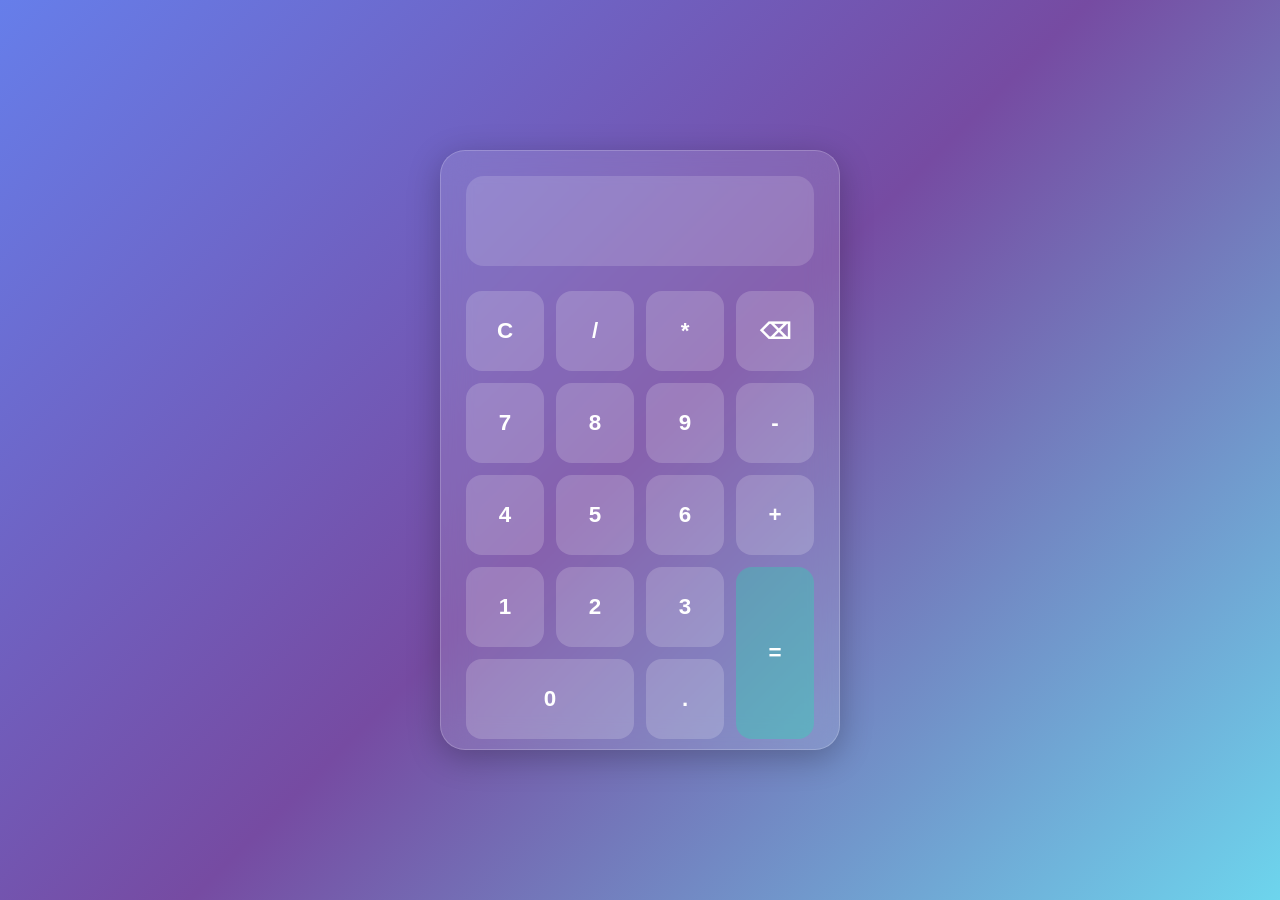
==== GPT/index.html @ fbfbd9ab "Add files via upload" ====
<!DOCTYPE html>
<html lang="pt-BR">
<head>
    <meta charset="UTF-8">
    <meta name="viewport" content="width=device-width, initial-scale=1.0">
    <title>Calculadora Glassmorphism</title>
    <link rel="stylesheet" href="style.css">
</head>
<body>

    <div class="calculator">
        <input type="text" id="display" readonly>

        <div class="buttons">
            <button onclick="clearDisplay()">C</button>
            <button onclick="appendValue('/')">/</button>
            <button onclick="appendValue('*')">*</button>
            <button onclick="deleteLast()">⌫</button>

            <button onclick="appendValue('7')">7</button>
            <button onclick="appendValue('8')">8</button>
            <button onclick="appendValue('9')">9</button>
            <button onclick="appendValue('-')">-</button>

            <button onclick="appendValue('4')">4</button>
            <button onclick="appendValue('5')">5</button>
            <button onclick="appendValue('6')">6</button>
            <button onclick="appendValue('+')">+</button>

            <button onclick="appendValue('1')">1</button>
            <button onclick="appendValue('2')">2</button>
            <button onclick="appendValue('3')">3</button>
            <button class="equal" onclick="calculate()">=</button>

            <button class="zero" onclick="appendValue('0')">0</button>
            <button onclick="appendValue('.')">.</button>
        </div>
    </div>

    <script src="script.js"></script>
</body>
</html>
---- GPT/style.css ----
* {
    margin: 0;
    padding: 0;
    box-sizing: border-box;
    font-family: "Segoe UI", sans-serif;
}

body {
    min-height: 100vh;
    display: flex;
    justify-content: center;
    align-items: center;
    background: linear-gradient(
        135deg,
        #667eea,
        #764ba2,
        #6dd5ed
    );
}

.calculator {
    width: 400px;
    height: 600px;
    padding: 25px;
    border-radius: 25px;

    background: rgba(255, 255, 255, 0.12);
    backdrop-filter: blur(15px);
    -webkit-backdrop-filter: blur(15px);

    border: 1px solid rgba(255, 255, 255, 0.2);

    box-shadow:
        0 8px 32px rgba(0, 0, 0, 0.25);
}

#display {
    width: 100%;
    height: 90px;

    border: none;
    outline: none;

    border-radius: 18px;

    background: rgba(255, 255, 255, 0.15);

    color: white;
    font-size: 2rem;
    text-align: right;

    padding: 0 20px;
    margin-bottom: 25px;
}

.buttons {
    display: grid;
    grid-template-columns: repeat(4, 1fr);
    grid-auto-rows: 80px;
    gap: 12px;
}

button {
    border: none;
    border-radius: 16px;

    background: rgba(255, 255, 255, 0.18);

    color: white;
    font-size: 1.4rem;
    font-weight: 600;

    cursor: pointer;

    transition: all 0.2s ease;
}

button:hover {
    transform: translateY(-2px);
    background: rgba(255, 255, 255, 0.28);
}

button:active {
    transform: scale(0.96);
}

.equal {
    grid-row: span 2;
    background: rgba(0, 255, 170, 0.25);
}

.equal:hover {
    background: rgba(0, 255, 170, 0.4);
}

.zero {
    grid-column: span 2;
}
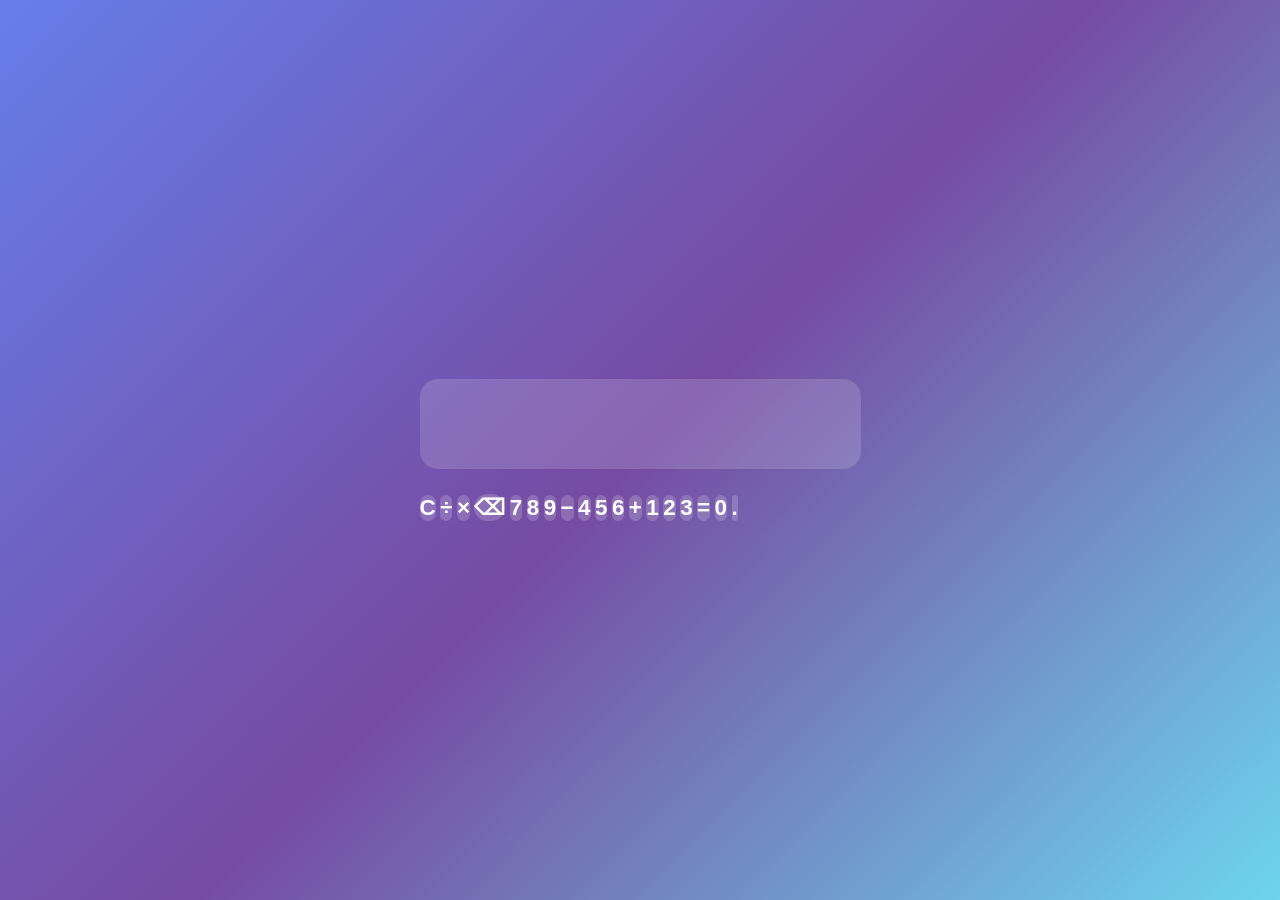
==== commit 9e01daf4: "Update index.html" ====
--- a/GPT/index.html
+++ b/GPT/index.html
@@ -3,40 +3,43 @@
 <head>
     <meta charset="UTF-8">
     <meta name="viewport" content="width=device-width, initial-scale=1.0">
-    <title>Calculadora Glassmorphism</title>
+    <title>Calculadora Fofa</title>
     <link rel="stylesheet" href="style.css">
 </head>
 <body>
 
-    <div class="calculator">
+    <div id="flores"></div>
+
+    <div class="calculadora">
         <input type="text" id="display" readonly>
 
-        <div class="buttons">
-            <button onclick="clearDisplay()">C</button>
-            <button onclick="appendValue('/')">/</button>
-            <button onclick="appendValue('*')">*</button>
-            <button onclick="deleteLast()">⌫</button>
+        <div class="botoes">
+            <button onclick="limpar()">C</button>
+            <button onclick="adicionar('/')">÷</button>
+            <button onclick="adicionar('*')">×</button>
+            <button onclick="apagar()">⌫</button>
 
-            <button onclick="appendValue('7')">7</button>
-            <button onclick="appendValue('8')">8</button>
-            <button onclick="appendValue('9')">9</button>
-            <button onclick="appendValue('-')">-</button>
+            <button onclick="adicionar('7')">7</button>
+            <button onclick="adicionar('8')">8</button>
+            <button onclick="adicionar('9')">9</button>
+            <button onclick="adicionar('-')">−</button>
 
-            <button onclick="appendValue('4')">4</button>
-            <button onclick="appendValue('5')">5</button>
-            <button onclick="appendValue('6')">6</button>
-            <button onclick="appendValue('+')">+</button>
+            <button onclick="adicionar('4')">4</button>
+            <button onclick="adicionar('5')">5</button>
+            <button onclick="adicionar('6')">6</button>
+            <button onclick="adicionar('+')">+</button>
 
-            <button onclick="appendValue('1')">1</button>
-            <button onclick="appendValue('2')">2</button>
-            <button onclick="appendValue('3')">3</button>
-            <button class="equal" onclick="calculate()">=</button>
+            <button onclick="adicionar('1')">1</button>
+            <button onclick="adicionar('2')">2</button>
+            <button onclick="adicionar('3')">3</button>
 
-            <button class="zero" onclick="appendValue('0')">0</button>
-            <button onclick="appendValue('.')">.</button>
+            <button class="igual" onclick="calcular()">=</button>
+
+            <button class="zero" onclick="adicionar('0')">0</button>
+            <button onclick="adicionar('.')">.</button>
         </div>
     </div>
 
     <script src="script.js"></script>
 </body>
-</html>+</html>
